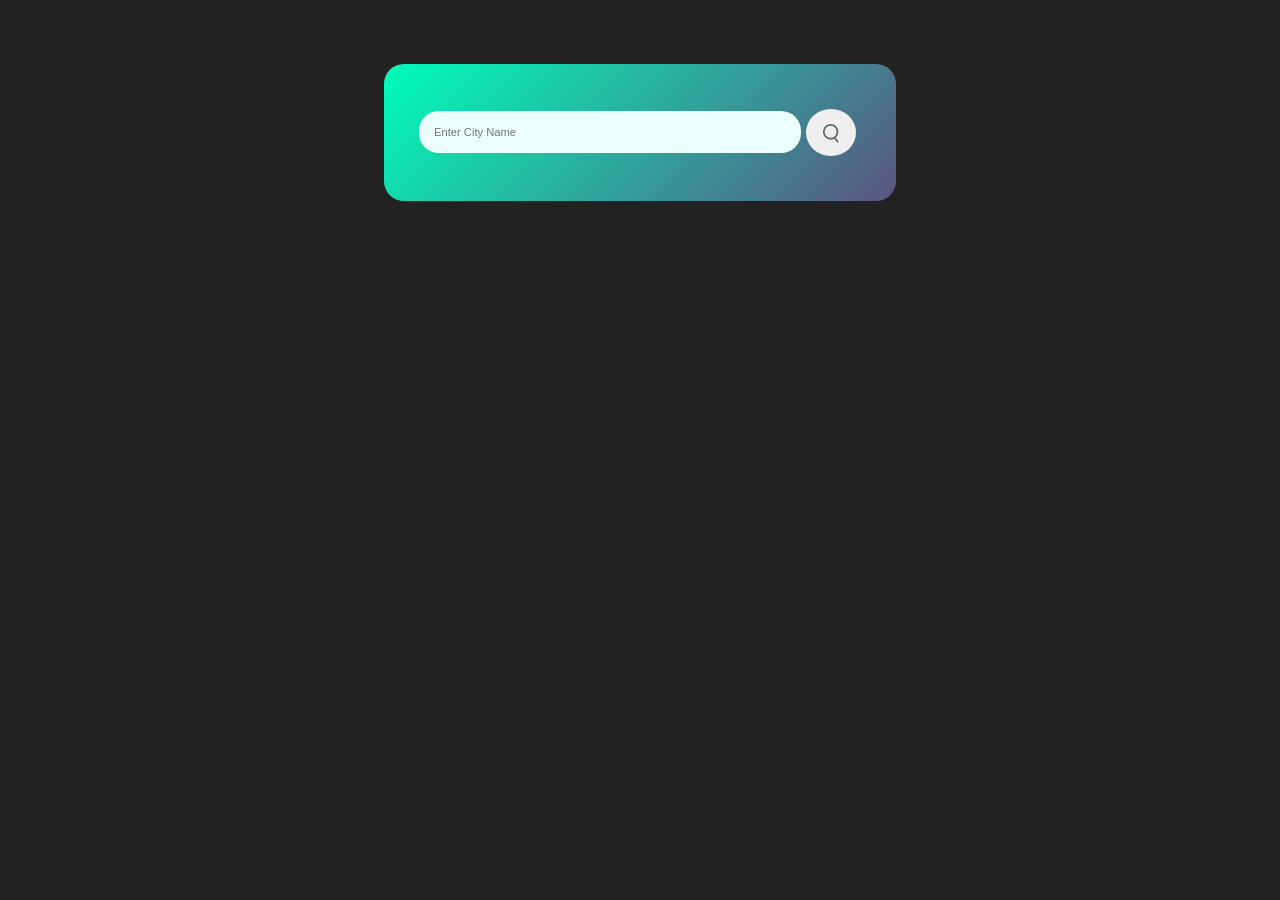
==== index.html @ 863cce5d "Name changes & delete unnecessary folder" ====
<!DOCTYPE html>
<html lang="en">
<head>
    <meta charset="UTF-8">
    <meta name="viewport" content="width=device-width, initial-scale=1.0">
    <title>Weather App</title>

    <link rel="stylesheet" href="/css/style.css">
</head>
<body>
    
    <div class="card">
        <div class="search">
            <input type="text" placeholder="Enter City Name" spellcheck="false">
           <button> <img src="/assets/images/search.webp" alt=""> </button>
        </div>

        <div class="error">Input a Valid City Name</div>

    <div class="weather">
        <img class="weather_icon" src="/assets/images/clear.webp" alt="">
        <h1 class="temp">22°c</h1>
        <h2 class="city">Adelaide</h2>
 
    <div class="details">
    <div class="col">
        <img src="/assets/images/humidity.webp" alt="">
        <div>
            <p class="humidity">70%</p>
            <p>Humidity</p>
        </div>
    </div>

        <div class="col">
        <img src="/assets/images/wind.webp" alt="">
        <div>
            <p class="wind">12 km/h</p>
            <p>Wind Speed</p>
        </div>
    </div>
    </div>

    </div>

    <script src="/script.js"></script>
</body>
</html>
---- css/style.css ----
* {
    margin: 0;
    padding: 0;
    font-family: 'Poppins', sans-serif;
    box-sizing: border-box;
}
body {
    background: #222;
}
.card {
    width: 40%;
    margin: 5% auto;
    background: linear-gradient(135deg, #00feba, #5b5481);
    color: white;
    border-radius: 20px;
    padding: 40px 35px;
    text-align: center;
}
.search {
    width: 100%;
    display: flex;
    justify-content: space-between;
    align-items: center;
}
.search input {
    width: 100%;
    padding: 15px;
    border-radius: 20px;
    border: none;
    background: #ebfffc;
    font-size: 0.7rem;
}
.search button {
    padding: 10px 5px;
    margin: 5px;
    border-radius: 50%;
    border: none;
    cursor: pointer;
}
.search button img {
    width: 40%;
    margin-top: 5px;
}
.error {
    text-align: left;
    margin-top: 3%;
    margin-left: 5%;
    font-size: 0.7rem;
    font-weight: 300;
    display: none;
}
.weather_icon {
    width: 50%;
}
.temp {
    font-size: 1.7rem;
    font-weight: 300;
}
.weather h2 {
    font-size: 1.5rem;
    font-weight: 300;
    margin-top: 3%;
}
.details {
    display: flex;
    align-items: center;
    justify-content: space-between;
    padding: 0px 5px;
    margin: 10% 3%;
}
.col {
    display: flex;
    align-items: center;
    text-align: left;
    justify-content: center;
}
.col img {
    width: 25%;
    margin-right: 5px;
}
.humidity, .wind {
    font-size: 0.8rem;
    margin-bottom: 5px;
}
.col div p {
    font-size: 0.8rem;
}
.weather {
    display: none;
}
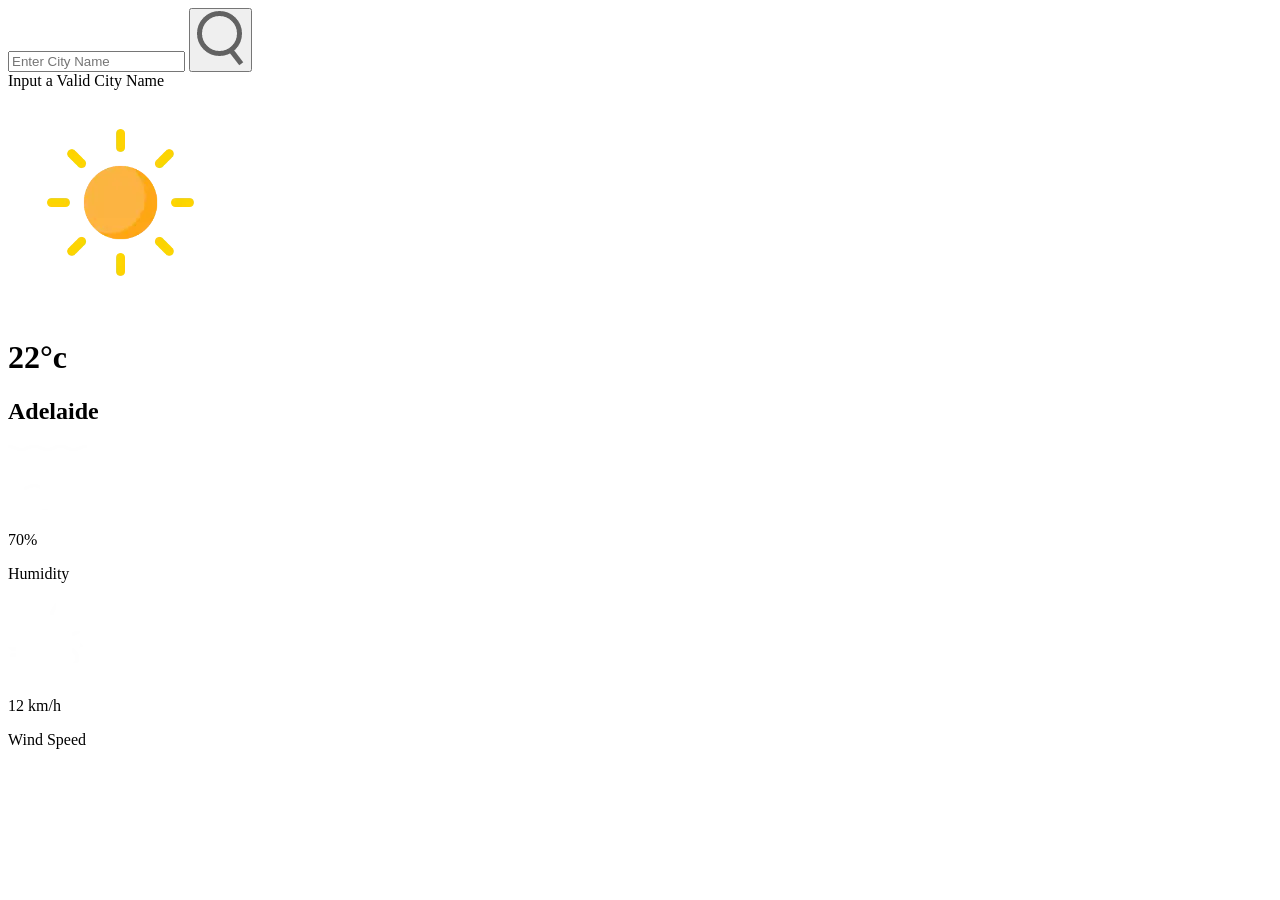
==== commit 9c38cb6e: "Update index.html" ====
--- a/index.html
+++ b/index.html
@@ -5,7 +5,7 @@
     <meta name="viewport" content="width=device-width, initial-scale=1.0">
     <title>Weather App</title>
 
-    <link rel="stylesheet" href="/css/style.css">
+    <link rel="stylesheet" href="/weather_App/css/style.css">
 </head>
 <body>
     
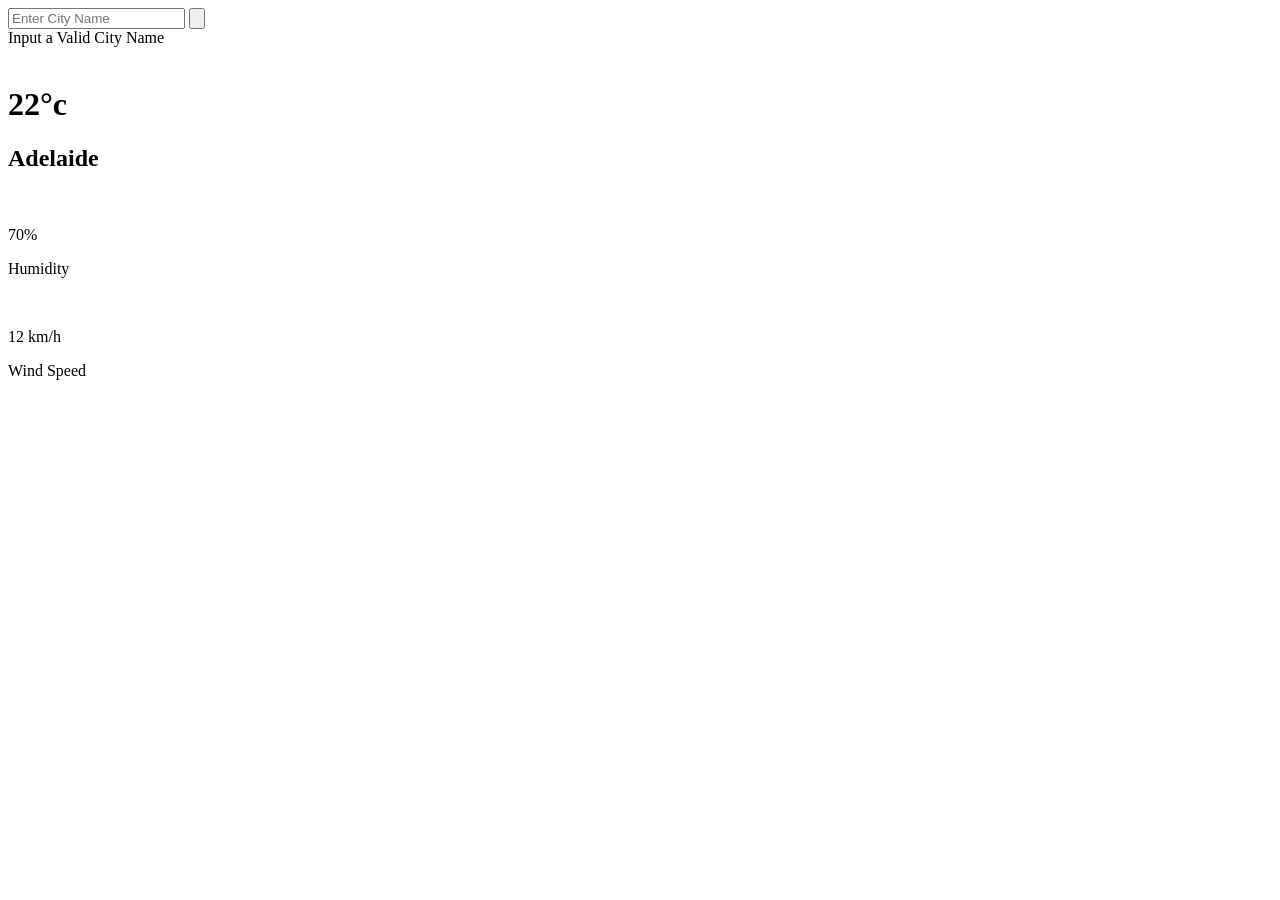
==== commit c0069fc0: "Update index.html" ====
--- a/index.html
+++ b/index.html
@@ -5,26 +5,26 @@
     <meta name="viewport" content="width=device-width, initial-scale=1.0">
     <title>Weather App</title>
 
-    <link rel="stylesheet" href="/weather_App/css/style.css">
+    <link rel="stylesheet" href="/weather-App/css/style.css">
 </head>
 <body>
     
     <div class="card">
         <div class="search">
             <input type="text" placeholder="Enter City Name" spellcheck="false">
-           <button> <img src="/assets/images/search.webp" alt=""> </button>
+           <button> <img src="/weather-App/assets/images/search.webp" alt=""> </button>
         </div>
 
         <div class="error">Input a Valid City Name</div>
 
     <div class="weather">
-        <img class="weather_icon" src="/assets/images/clear.webp" alt="">
+        <img class="weather_icon" src="/weather-App/assets/images/clear.webp" alt="">
         <h1 class="temp">22°c</h1>
         <h2 class="city">Adelaide</h2>
  
     <div class="details">
     <div class="col">
-        <img src="/assets/images/humidity.webp" alt="">
+        <img src="/weather-App/assets/images/humidity.webp" alt="">
         <div>
             <p class="humidity">70%</p>
             <p>Humidity</p>
@@ -32,7 +32,7 @@
     </div>
 
         <div class="col">
-        <img src="/assets/images/wind.webp" alt="">
+        <img src="/weather-App/assets/images/wind.webp" alt="">
         <div>
             <p class="wind">12 km/h</p>
             <p>Wind Speed</p>
@@ -42,6 +42,6 @@
 
     </div>
 
-    <script src="/script.js"></script>
+    <script src="/weather-App/script.js"></script>
 </body>
 </html>
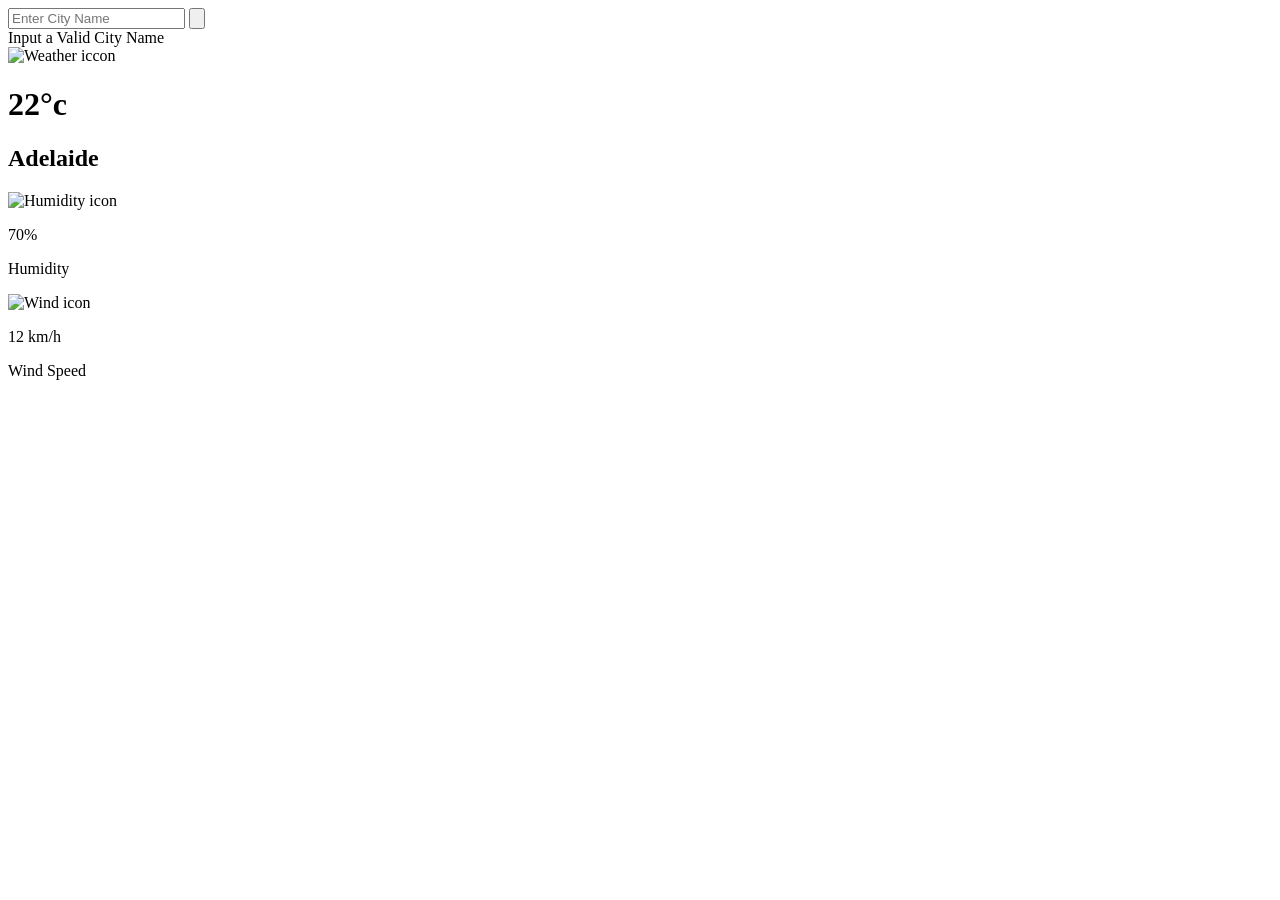
==== commit 242fce50: "Update index.html" ====
--- a/index.html
+++ b/index.html
@@ -18,13 +18,13 @@
         <div class="error">Input a Valid City Name</div>
 
     <div class="weather">
-        <img class="weather_icon" src="/weather-App/assets/images/clear.webp" alt="">
+        <img class="weather_icon" src="/weather-App/assets/images/clear.webp" alt="Weather iccon">
         <h1 class="temp">22°c</h1>
         <h2 class="city">Adelaide</h2>
  
     <div class="details">
     <div class="col">
-        <img src="/weather-App/assets/images/humidity.webp" alt="">
+        <img src="/weather-App/assets/images/humidity.webp" alt="Humidity icon">
         <div>
             <p class="humidity">70%</p>
             <p>Humidity</p>
@@ -32,7 +32,7 @@
     </div>
 
         <div class="col">
-        <img src="/weather-App/assets/images/wind.webp" alt="">
+        <img src="/weather-App/assets/images/wind.webp" alt="Wind icon">
         <div>
             <p class="wind">12 km/h</p>
             <p>Wind Speed</p>
